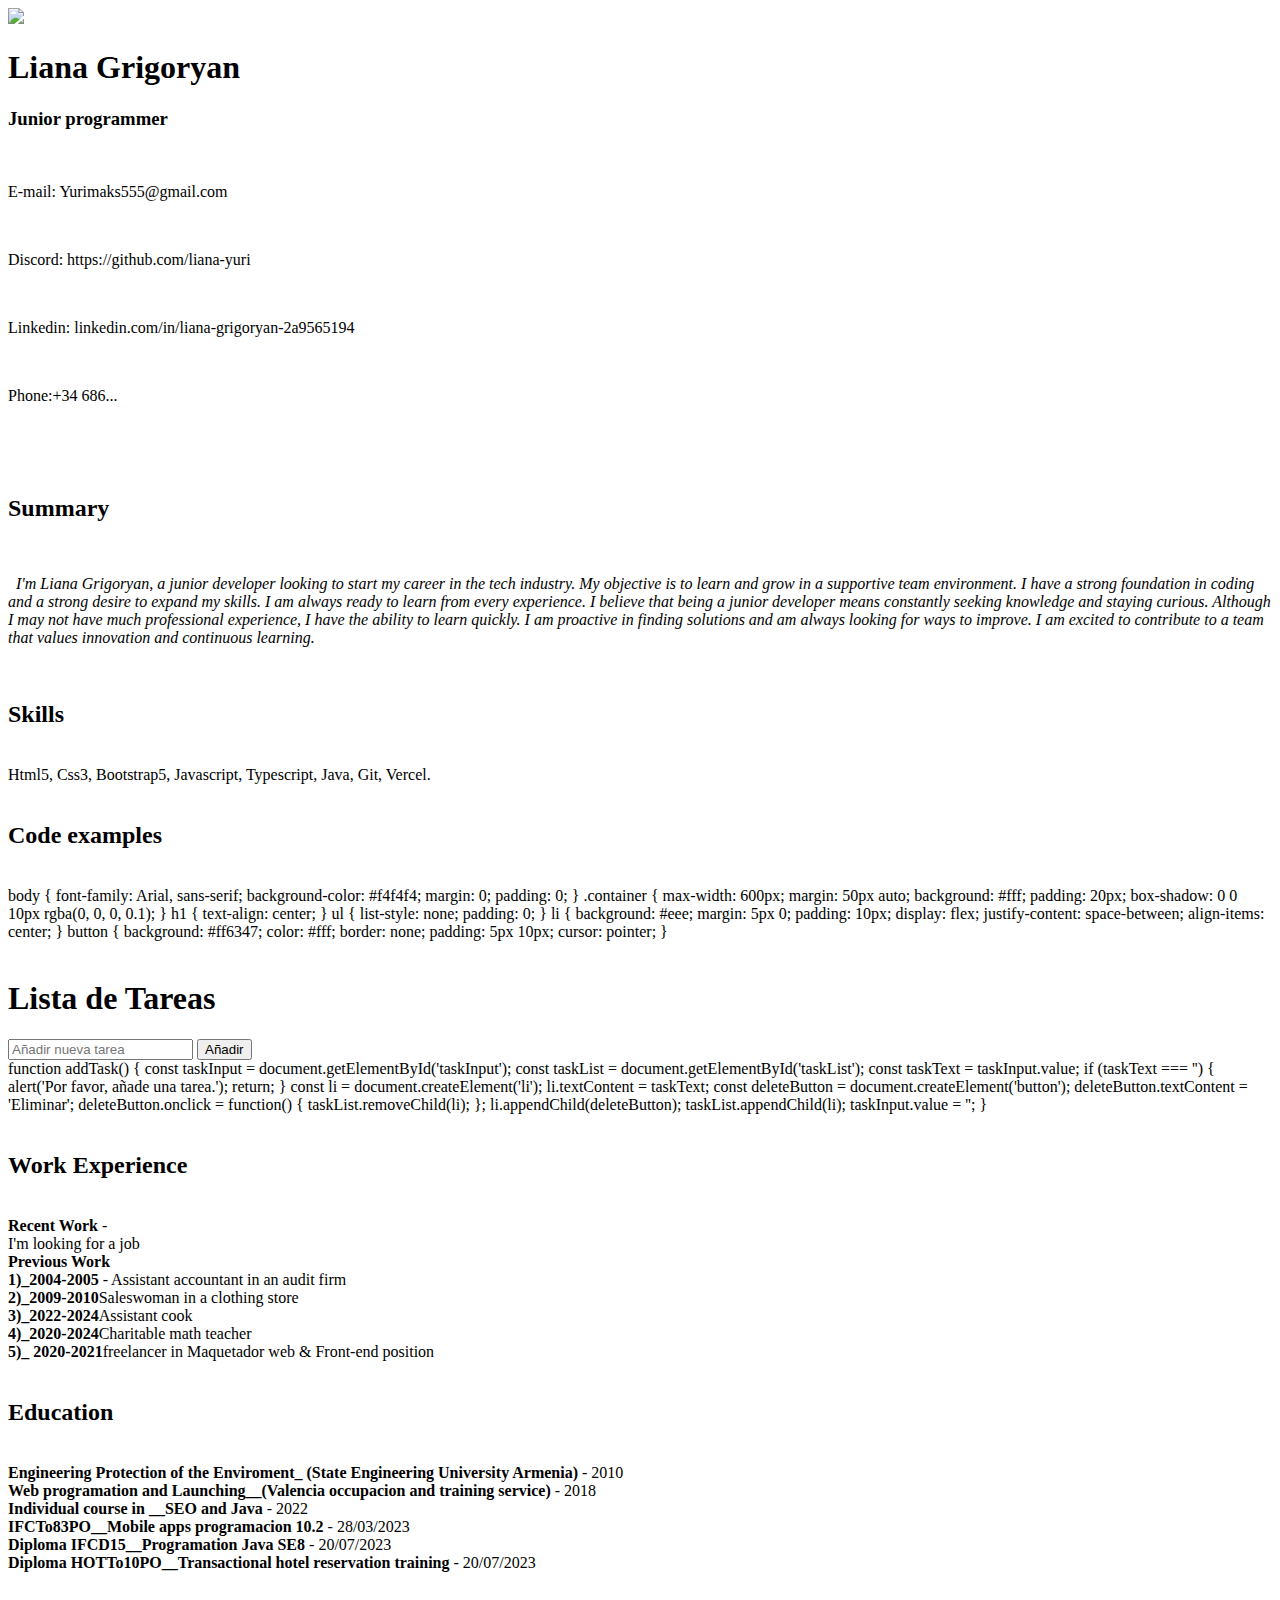
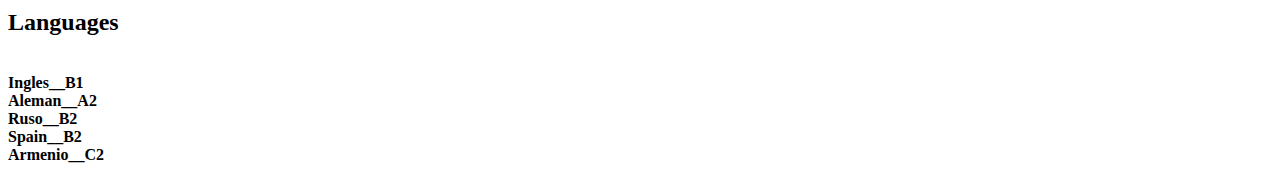
==== index.html @ 672569fe "index.html" ====
<!DOCTYPE html>
<html lang="en">
    
<head>
    
    <meta charset="UTF-8">
    <title>My Resume</title>
    <link rel="stylesheet" href="style.css" type="text/css">

</head>

<body>
    <header> 

          <div class="head2"> 
             <img src="foto.jpg"/>
        </div>     

        <div class="head1">              
        <h1>Liana Grigoryan</h1>
        <h3>Junior programmer</h3><br>
        <p>E-mail: Yurimaks555@gmail.com</p><br>
        <p>Discord: https://github.com/liana-yuri</p><br>
        <p>Linkedin: linkedin.com/in/liana-grigoryan-2a9565194</p><br>
        <p>Phone:+34 686... </p><br>
        

        </div>
       
    </header><br><br>

    <section>
        <h2> Summary</h2><br>
        <p style="font-style: italic">&nbsp I'm Liana Grigoryan, a  junior developer looking to start my career in the tech industry. My objective is to learn and grow in a supportive team environment. I have a strong foundation in coding and a strong desire to expand my skills.

            I am always ready to  learn from every experience. I believe that being a junior developer means constantly seeking knowledge and staying curious.
           
           Although I may not have much professional experience, I have the ability to learn quickly. I am proactive in finding solutions and am always looking for ways to improve. I am excited to contribute to a team that values ​​innovation and continuous learning.</p>
        
    </section><br>

    <section>
        <h2>Skills</h2><br>
        
        <div> Html5, Css3, Bootstrap5, Javascript, Typescript, Java, Git, Vercel.</div>
    
    </section><br>

    <section>
        <h2> Code examples</h2><br>              


        body {
            font-family: Arial, sans-serif;
            background-color: #f4f4f4;
            margin: 0;
            padding: 0;
        }
        .container {
            max-width: 600px;
            margin: 50px auto;
            background: #fff;
            padding: 20px;
            box-shadow: 0 0 10px rgba(0, 0, 0, 0.1);
        }
        h1 {
            text-align: center;
        }
        ul {
            list-style: none;
            padding: 0;
        }
        li {
            background: #eee;
            margin: 5px 0;
            padding: 10px;
            display: flex;
            justify-content: space-between;
            align-items: center;
        }
        button {
            background: #ff6347;
            color: #fff;
            border: none;
            padding: 5px 10px;
            cursor: pointer;
        }    



    <div class="container"><br> 
        <h1>Lista de Tareas</h1>
        <input type="text" id="taskInput" placeholder="Añadir nueva tarea">
        <button onclick="addTask()">Añadir</button>
        <div id="taskList"></div>
    </div>

    
        function addTask() {
            const taskInput = document.getElementById('taskInput');
            const taskList = document.getElementById('taskList');
            const taskText = taskInput.value;

            if (taskText === '') {
                alert('Por favor, añade una tarea.');
                return;
            }

            const li = document.createElement('li');
            li.textContent = taskText;

            const deleteButton = document.createElement('button');
            deleteButton.textContent = 'Eliminar';
            deleteButton.onclick = function() {
                taskList.removeChild(li);
            };

            li.appendChild(deleteButton);
            taskList.appendChild(li);

            taskInput.value = '';
        }
         
   
    </section>


    <section><br>
        <h2>Work Experience</h2><br>
        
            <strong>Recent Work</strong> -<div class="line"> I'm looking for a job</div>
            <strong>Previous Work</strong>
            <div class="line"><strong>1)_2004-2005</strong> - Assistant accountant in an audit firm </div>
            <div class="line"><strong>2)_2009-2010</strong>Saleswoman in a clothing store </div>
            <div class="line"><strong>3)_2022-2024</strong>Assistant cook </div>
            <div class="line"><strong>4)_2020-2024</strong>Charitable math teacher  </div>
            <div class="line"><strong>5)_ 2020-2021</strong>freelancer in Maquetador web & Front-end position </div>
            
        
    </section>

    <section><br>
        <h2>Education</h2><br>
        
            <div class="line"><strong>Engineering Protection of the Enviroment_ (State Engineering University Armenia)</strong> - 2010</div>
            <div class="line"><strong>Web programation and Launching__(Valencia occupacion and training service)</strong> - 2018</div>
            <div class="line"><strong>Individual course in __SEO and Java</strong> - 2022</div>
            <div class="line"><strong> IFCTo83PO__Mobile apps programacion 10.2 </strong> - 28/03/2023</div>
            <div class="line"><strong>Diploma IFCD15__Programation Java SE8 </strong> - 20/07/2023</div>
            <div class="line"><strong>Diploma HOTTo10PO__Transactional hotel reservation training</strong> - 20/07/2023</div>
       
    </section>

    <section><br>
        <h2>Languages</h2><br>
        
            <div class="line"><strong>Ingles__B1</strong></div>
            <div class="line"><strong>Aleman__A2</strong></div>
            <div class="line"><strong>Ruso__B2</strong></div>
            <div class="line"><strong>Spain__B2</strong></div>
            <div class="line"><strong>Armenio__C2</strong></div>
       
    </section>
   
        
        
</body>
</html>
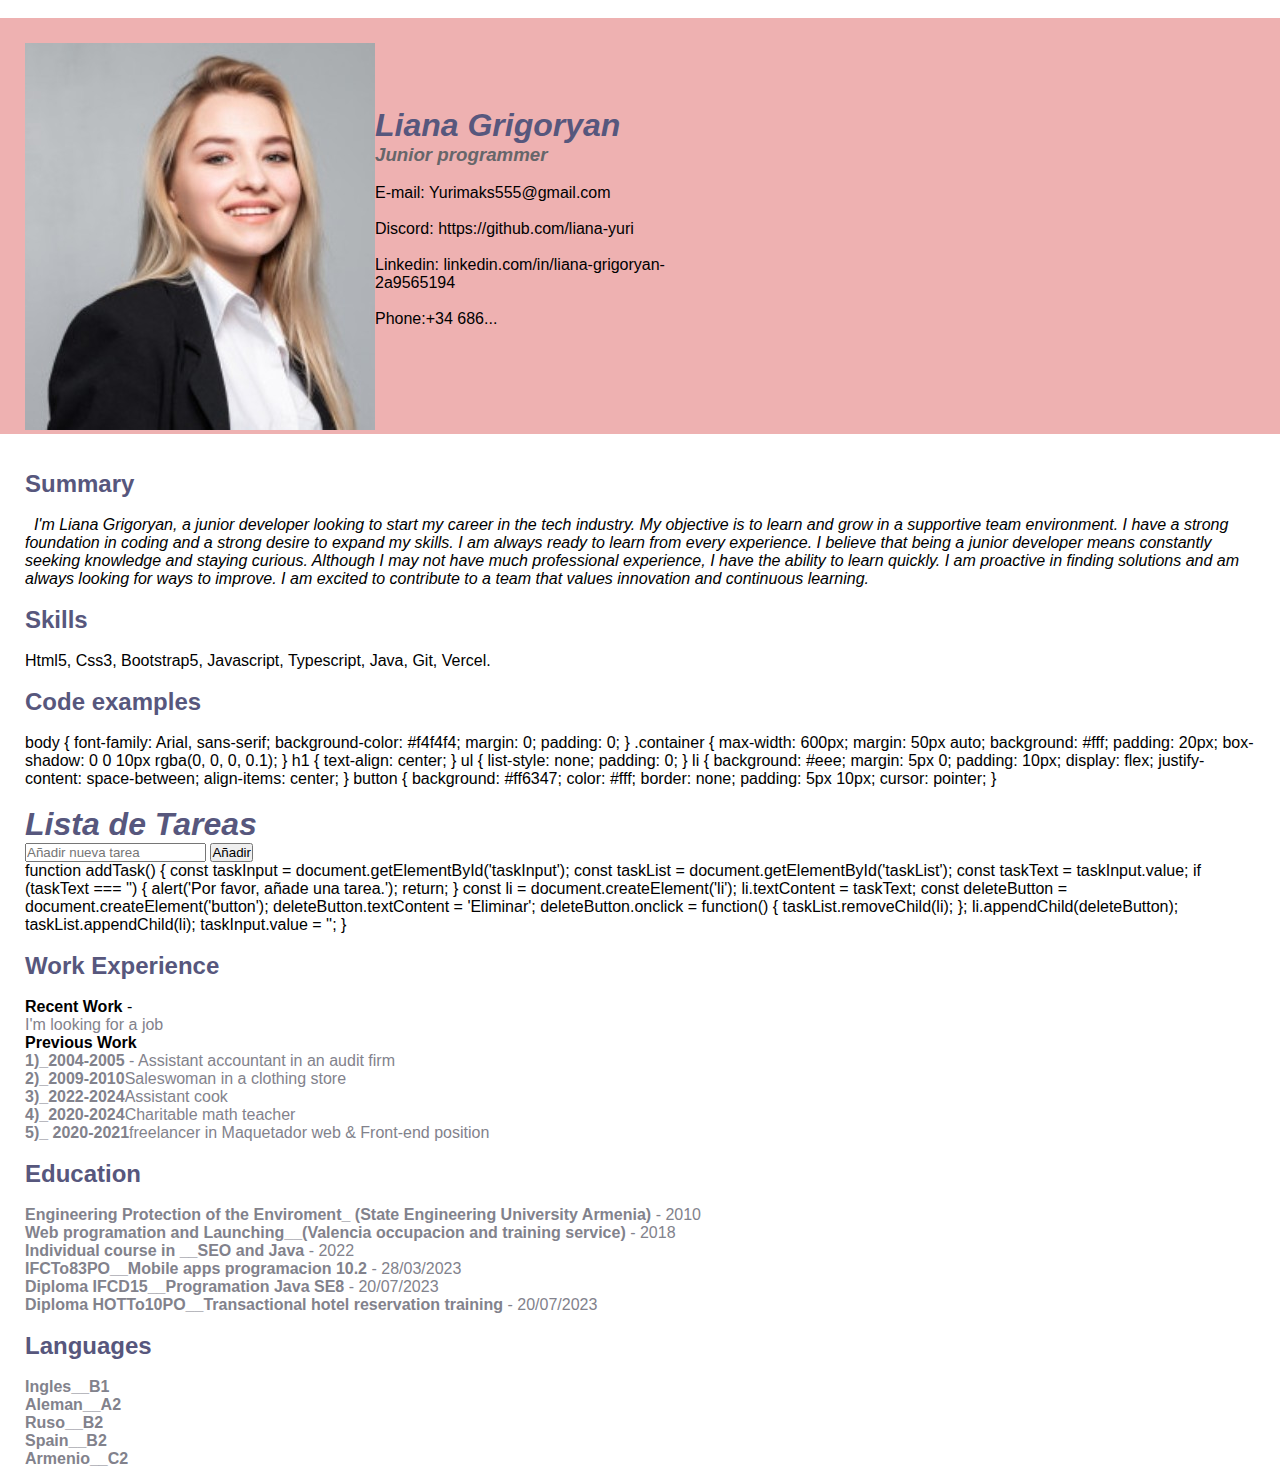
==== commit 5662cfb4: "feat: add html file" ====
--- a/index.html
+++ b/index.html
@@ -5,7 +5,7 @@
     
     <meta charset="UTF-8">
     <title>My Resume</title>
-    <link rel="stylesheet" href="style.css" type="text/css">
+    <link rel="stylesheet" href="style.css" type="text/css"><br>
 
 </head>
 
--- a/style.css
+++ b/style.css
@@ -0,0 +1,69 @@
+*{
+    margin: 0px;
+    padding: 0px;
+    box-sizing: border-box;   
+    
+}
+
+body{
+    font-family: Arial, sans-serif; 
+      
+}
+
+section{
+    margin-left: 25px;
+    margin-right: 25px;
+}
+
+
+h1{    
+    color:rgb(87, 87, 125);
+   font-style: italic;   
+}
+
+h2{
+    color:rgb(87, 87, 125);
+    
+}
+
+h3{
+    font-style: italic;
+    color:rgb(102, 102, 106)
+}
+
+header{
+    display: flex; 
+    justify-content: space-between; 
+    align-items: center;
+    background-color:rgb(238, 177, 177)
+}
+
+.head1{
+    margin-right: 550px;
+   
+
+}
+
+.head2{
+    margin-left: 25px;
+    margin-top: 25px;
+}
+
+.line{
+    color:rgb(130, 130, 140)
+}
+
+@media (max-width: 768px) {
+     header { 
+        flex-direction: column; 
+        align-items: flex-start;
+     }
+     
+     .head1 {
+         margin-bottom: 20px;
+         } 
+         
+         .head2 { 
+            margin-left: 0; 
+        }
+         }
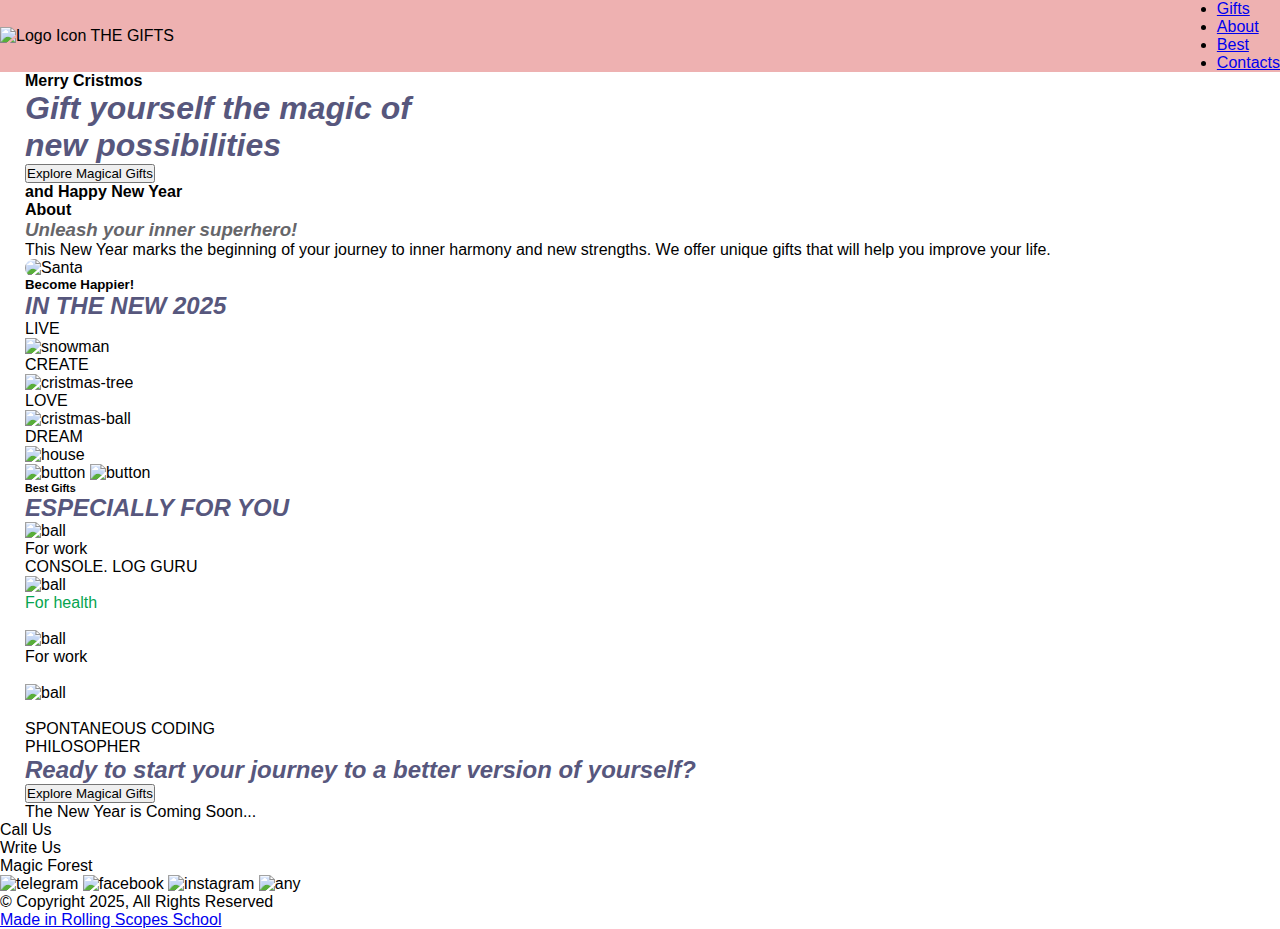
==== commit 0ae40415: "feat: add index.html file" ====
--- a/index.html
+++ b/index.html
@@ -1,168 +1,153 @@
-<!DOCTYPE html>
+<!DOCTYPE >
 <html lang="en">
-    
-<head>
-    
-    <meta charset="UTF-8">
-    <title>My Resume</title>
-    <link rel="stylesheet" href="style.css" type="text/css"><br>
-
+<head >
+  <meta charset="UTF-8">
+  <meta name="viewport" content="width=device-width, initial-scale=1.0">
+  <title>Home - Magical Gifts</title>
+  <link rel="stylesheet" href="style.css">
+  <link rel="icon" href="favicon.ico">
 </head>
 
 <body>
-    <header> 
-
-          <div class="head2"> 
-             <img src="foto.jpg"/>
-        </div>     
-
-        <div class="head1">              
-        <h1>Liana Grigoryan</h1>
-        <h3>Junior programmer</h3><br>
-        <p>E-mail: Yurimaks555@gmail.com</p><br>
-        <p>Discord: https://github.com/liana-yuri</p><br>
-        <p>Linkedin: linkedin.com/in/liana-grigoryan-2a9565194</p><br>
-        <p>Phone:+34 686... </p><br>
-        
-
-        </div>
-       
-    </header><br><br>
-
-    <section>
-        <h2> Summary</h2><br>
-        <p style="font-style: italic">&nbsp I'm Liana Grigoryan, a  junior developer looking to start my career in the tech industry. My objective is to learn and grow in a supportive team environment. I have a strong foundation in coding and a strong desire to expand my skills.
-
-            I am always ready to  learn from every experience. I believe that being a junior developer means constantly seeking knowledge and staying curious.
-           
-           Although I may not have much professional experience, I have the ability to learn quickly. I am proactive in finding solutions and am always looking for ways to improve. I am excited to contribute to a team that values ​​innovation and continuous learning.</p>
-        
-    </section><br>
-
-    <section>
-        <h2>Skills</h2><br>
-        
-        <div> Html5, Css3, Bootstrap5, Javascript, Typescript, Java, Git, Vercel.</div>
-    
-    </section><br>
-
-    <section>
-        <h2> Code examples</h2><br>              
 
 
-        body {
-            font-family: Arial, sans-serif;
-            background-color: #f4f4f4;
-            margin: 0;
-            padding: 0;
-        }
-        .container {
-            max-width: 600px;
-            margin: 50px auto;
-            background: #fff;
-            padding: 20px;
-            box-shadow: 0 0 10px rgba(0, 0, 0, 0.1);
-        }
-        h1 {
-            text-align: center;
-        }
-        ul {
-            list-style: none;
-            padding: 0;
-        }
-        li {
-            background: #eee;
-            margin: 5px 0;
-            padding: 10px;
-            display: flex;
-            justify-content: space-between;
-            align-items: center;
-        }
-        button {
-            background: #ff6347;
-            color: #fff;
-            border: none;
-            padding: 5px 10px;
-            cursor: pointer;
-        }    
+  <header>
+    <div class="logo-container">
 
-
-
-    <div class="container"><br> 
-        <h1>Lista de Tareas</h1>
-        <input type="text" id="taskInput" placeholder="Añadir nueva tarea">
-        <button onclick="addTask()">Añadir</button>
-        <div id="taskList"></div>
+        <img src="/img-compressed/snowflake.png" alt="Logo Icon" class="logo-icon">
+        
+        <span class="logo-text" >THE GIFTS</span>
     </div>
 
+    <nav>
+        <ul>
+            <li><a href="/gifts.html">Gifts</a></li>
+            <li><a href="#home">About</a></li>
+            <li><a href="#best-gifts">Best</a></li>
+            <li><a href="#footer">Contacts</a></li>
+        </ul>
+    </nav>
+
     
-        function addTask() {
-            const taskInput = document.getElementById('taskInput');
-            const taskList = document.getElementById('taskList');
-            const taskText = taskInput.value;
+  </header>
 
-            if (taskText === '') {
-                alert('Por favor, añade una tarea.');
-                return;
-            }
+  <section id="hero">
+    <div id="ball">
+    <h4>Merry Cristmos</h4>
+    <h1>Gift yourself the magic of <br>new possibilities</h1>    
+    <button onclick="location.href='/gifts.html'">Explore Magical Gifts</button>
+    <h4>and Happy New Year</h4>
+   
+    </div>
+  </section>
 
-            const li = document.createElement('li');
-            li.textContent = taskText;
+  <section id="about">
+     <div id="textdiv">
+       <div id="text1">
+        <h4 >About</h4>
+      <h3>Unleash your inner superhero!</h3> 
+      <p>This New Year marks the beginning of your journey to inner harmony and new strengths. We offer unique gifts that will help you improve your life.</p> 
+      </div>
+    </div>
 
-            const deleteButton = document.createElement('button');
-            deleteButton.textContent = 'Eliminar';
-            deleteButton.onclick = function() {
-                taskList.removeChild(li);
-            };
+    <div id="img2">
+      <img src="/img-compressed/santa.png" alt="Santa" style="border-radius: 15px;">
+    </div> 
+   
+  </section>
 
-            li.appendChild(deleteButton);
-            taskList.appendChild(li);
+  <section id="slider">
 
-            taskInput.value = '';
-        }
-         
-   
-    </section>
+    <h5>Become Happier!</h5>
+    <h2>IN THE NEW 2025</h2>
+    <div class="slider">
+      <div class="slide">
+        <p>LIVE</p>
+        <img src="/img-compressed/snowman.png" alt="snowman">      
+      </div>
+      <div class="slide">
+        <p style="width: 330px;">CREATE</p>
+        <img src="/img-compressed/christmas-trees.png" alt="cristmas-tree">
+      </div>
+      <div class="slide">
+        <p>LOVE</p>
+        <img src="/img-compressed/christmas-tree-ball.png" alt="cristmas-ball">
+      </div>
+      <div class="slide">
+        <p>DREAM</p>
+        <img src="/img-compressed/fairytale-house.png" alt="house">
+      </div>
+    </div>
+    <div class="buttons">
+    <img src="/img-compressed/Buttonleft.png" alt="button" class="button">
+    <img src="/img-compressed/Buttonrigth.png" alt="button" class="button">
+    </div>
 
+  </section>
 
-    <section><br>
-        <h2>Work Experience</h2><br>
-        
-            <strong>Recent Work</strong> -<div class="line"> I'm looking for a job</div>
-            <strong>Previous Work</strong>
-            <div class="line"><strong>1)_2004-2005</strong> - Assistant accountant in an audit firm </div>
-            <div class="line"><strong>2)_2009-2010</strong>Saleswoman in a clothing store </div>
-            <div class="line"><strong>3)_2022-2024</strong>Assistant cook </div>
-            <div class="line"><strong>4)_2020-2024</strong>Charitable math teacher  </div>
-            <div class="line"><strong>5)_ 2020-2021</strong>freelancer in Maquetador web & Front-end position </div>
+  <section id="best-gifts">
+
+    <h6>Best Gifts</h6>
+    <h2>ESPECIALLY FOR YOU</h2>
+    <div class="gift-grid">
             
-        
-    </section>
+      <div class="gift-card">
+        <img src="/img-compressed/gift-for-work.png" alt="ball">
+        <p>For work</p>
+        <p1>CONSOLE. LOG GURU</p1>
 
-    <section><br>
-        <h2>Education</h2><br>
-        
-            <div class="line"><strong>Engineering Protection of the Enviroment_ (State Engineering University Armenia)</strong> - 2010</div>
-            <div class="line"><strong>Web programation and Launching__(Valencia occupacion and training service)</strong> - 2018</div>
-            <div class="line"><strong>Individual course in __SEO and Java</strong> - 2022</div>
-            <div class="line"><strong> IFCTo83PO__Mobile apps programacion 10.2 </strong> - 28/03/2023</div>
-            <div class="line"><strong>Diploma IFCD15__Programation Java SE8 </strong> - 20/07/2023</div>
-            <div class="line"><strong>Diploma HOTTo10PO__Transactional hotel reservation training</strong> - 20/07/2023</div>
-       
-    </section>
+      </div>
 
-    <section><br>
-        <h2>Languages</h2><br>
-        
-            <div class="line"><strong>Ingles__B1</strong></div>
-            <div class="line"><strong>Aleman__A2</strong></div>
-            <div class="line"><strong>Ruso__B2</strong></div>
-            <div class="line"><strong>Spain__B2</strong></div>
-            <div class="line"><strong>Armenio__C2</strong></div>
-       
-    </section>
-   
-        
-        
+      <div class="gift-card">
+        <img src="/img-compressed/gift-for-health.png" alt="ball" >
+        <p style="color:#06A44F">For health</p>
+        <p1 style="margin-left:-163px;">HYDRATION  BOT</p1>
+
+      </div>
+
+      <div class="gift-card">
+        <img src="/img-compressed/gift-for-work.png" alt="ball">
+        <p>For work</p>
+        <p1 style="margin-left:-163px;">MERGE MASTER</p1>
+
+      </div>
+
+      <div class="gift-card">
+        <img src="/img-compressed/gift-for-harmony.png" alt="ball">
+        <p style="color:#FFF">For harmony</p>
+        <p1 style="margin: left -145px">SPONTANEOUS CODING<br>PHILOSOPHER</p1>
+
+      </div>
+
+    </div>
+  </section>
+
+  <section id="cta">
+    <div class="cta-word"> 
+    <h2>Ready to start your journey to a better version of yourself?</h2>
+    <button onclick="location.href='/gifts'">Explore Magical Gifts</button>
+    <p>The New Year is Coming Soon...</p>
+   </div>
+  </section>
+
+  <footer id="footer">
+    <div class="footer-cards">
+      <div class="footer-card" onclick="location.href='tel:+123456789'">Call Us</div>
+      <div class="footer-card" onclick="location.href='mailto:info@magicalgifts.com'">Write Us</div>
+      <div class="footer-card" onclick="window.open('https://maps.google.com', '_blank')">Magic Forest</div>
+    </div>
+
+    <div class="footer-words">
+      <div id="socialcont">
+        <img src="/img-compressed/telegram.png" alt="telegram">
+        <img src="/img-compressed/facebook.png" alt="facebook">
+        <img src="/img-compressed/Social Container.png" alt="instagram">
+        <img src="/img-compressed/X.png" alt="any">
+      </div>
+      <p>© Copyright 2025, All Rights Reserved</p>   
+    <p><a href="https://rs.school" target="_blank">Made in Rolling Scopes School</a></p>
+    
+  </div>
+  </footer>
 </body>
 </html>
--- a/style.css
+++ b/style.css
@@ -23,6 +23,8 @@
 
 h2{
     color:rgb(87, 87, 125);
+    font-style:italic;
+    
     
 }
 
